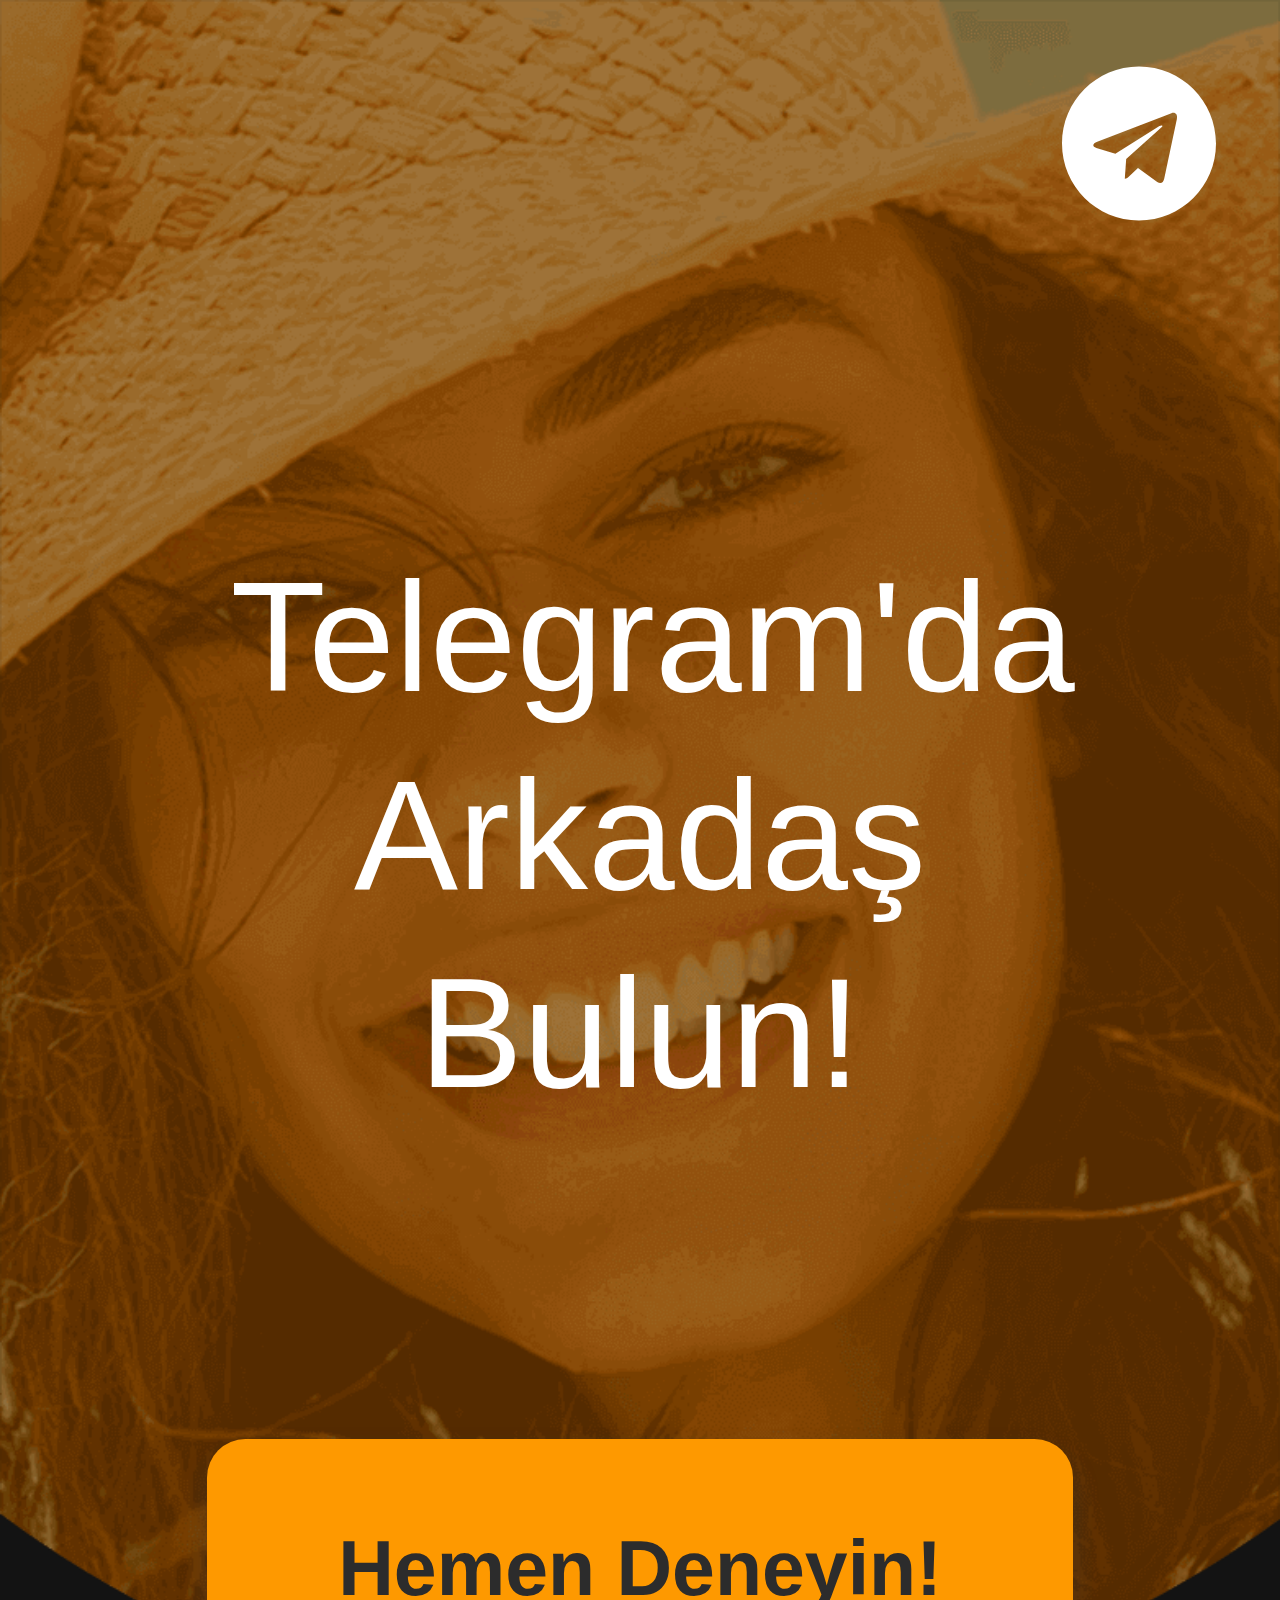
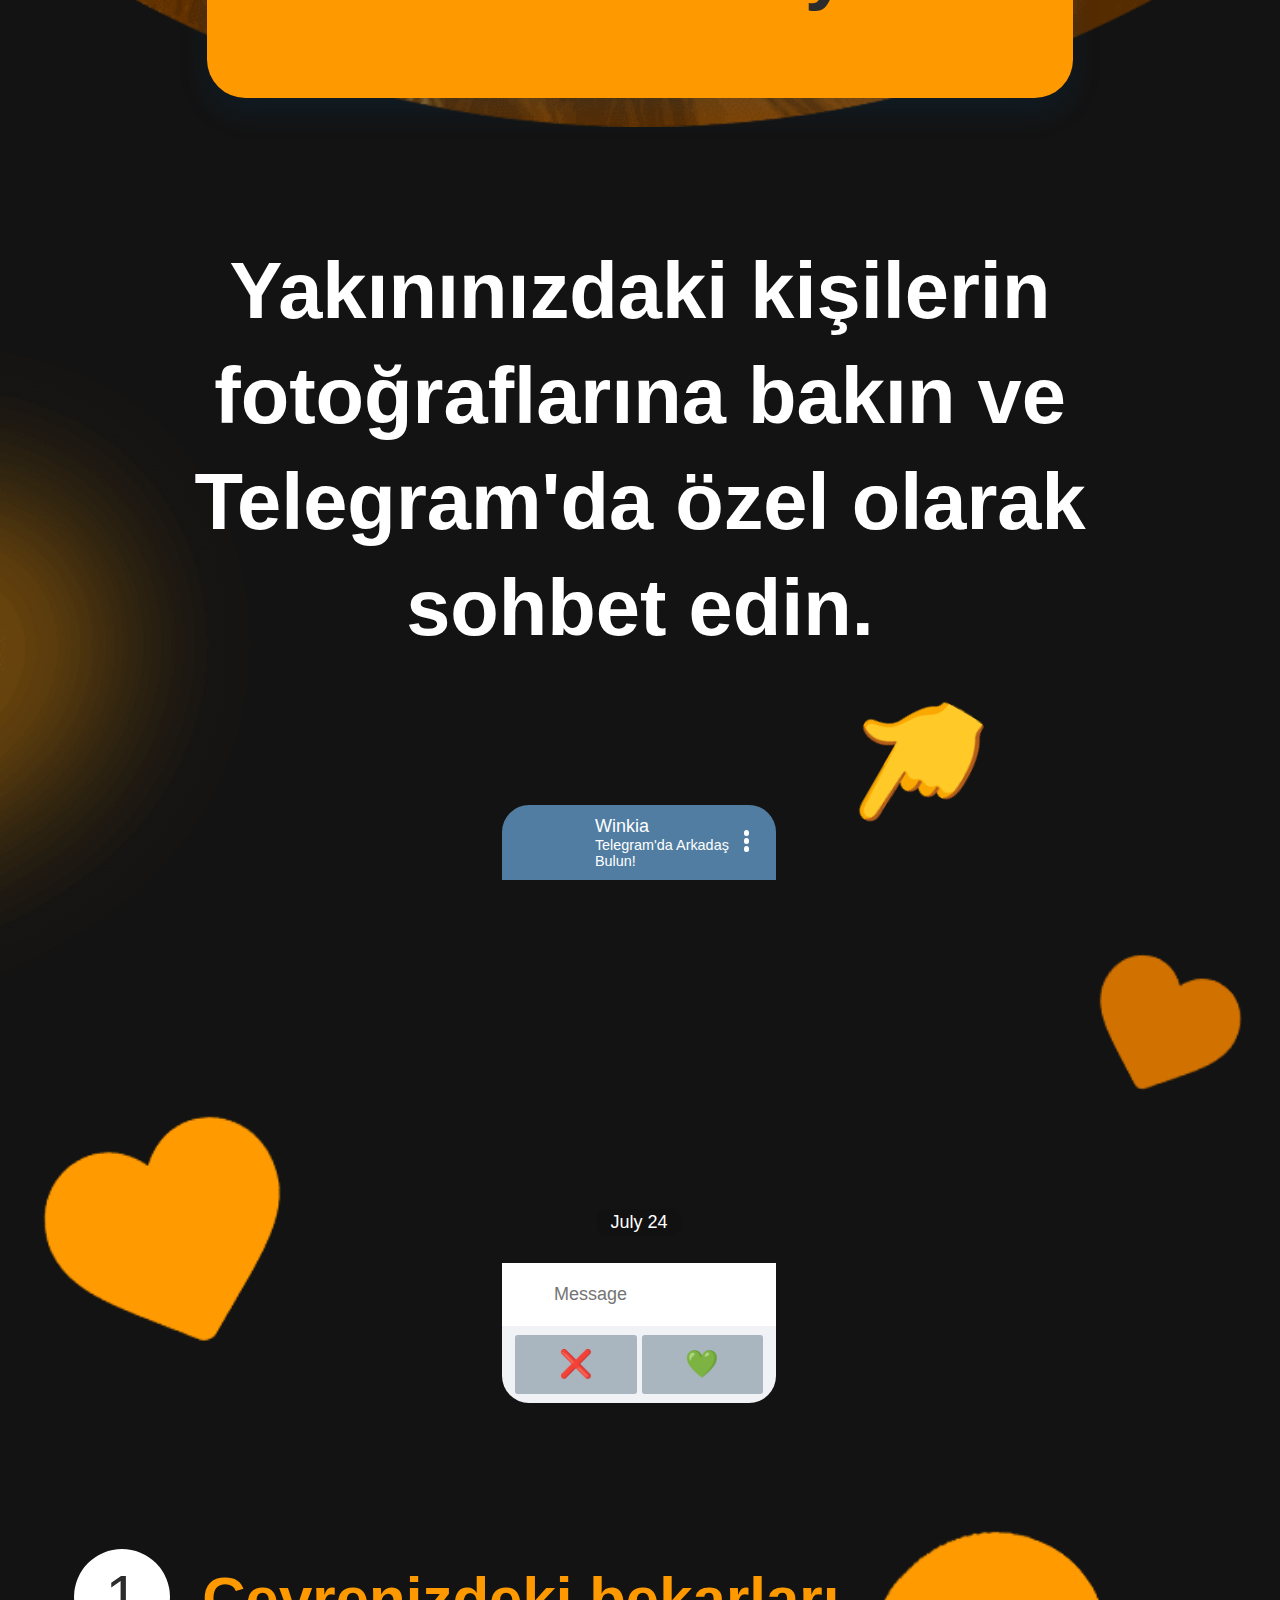
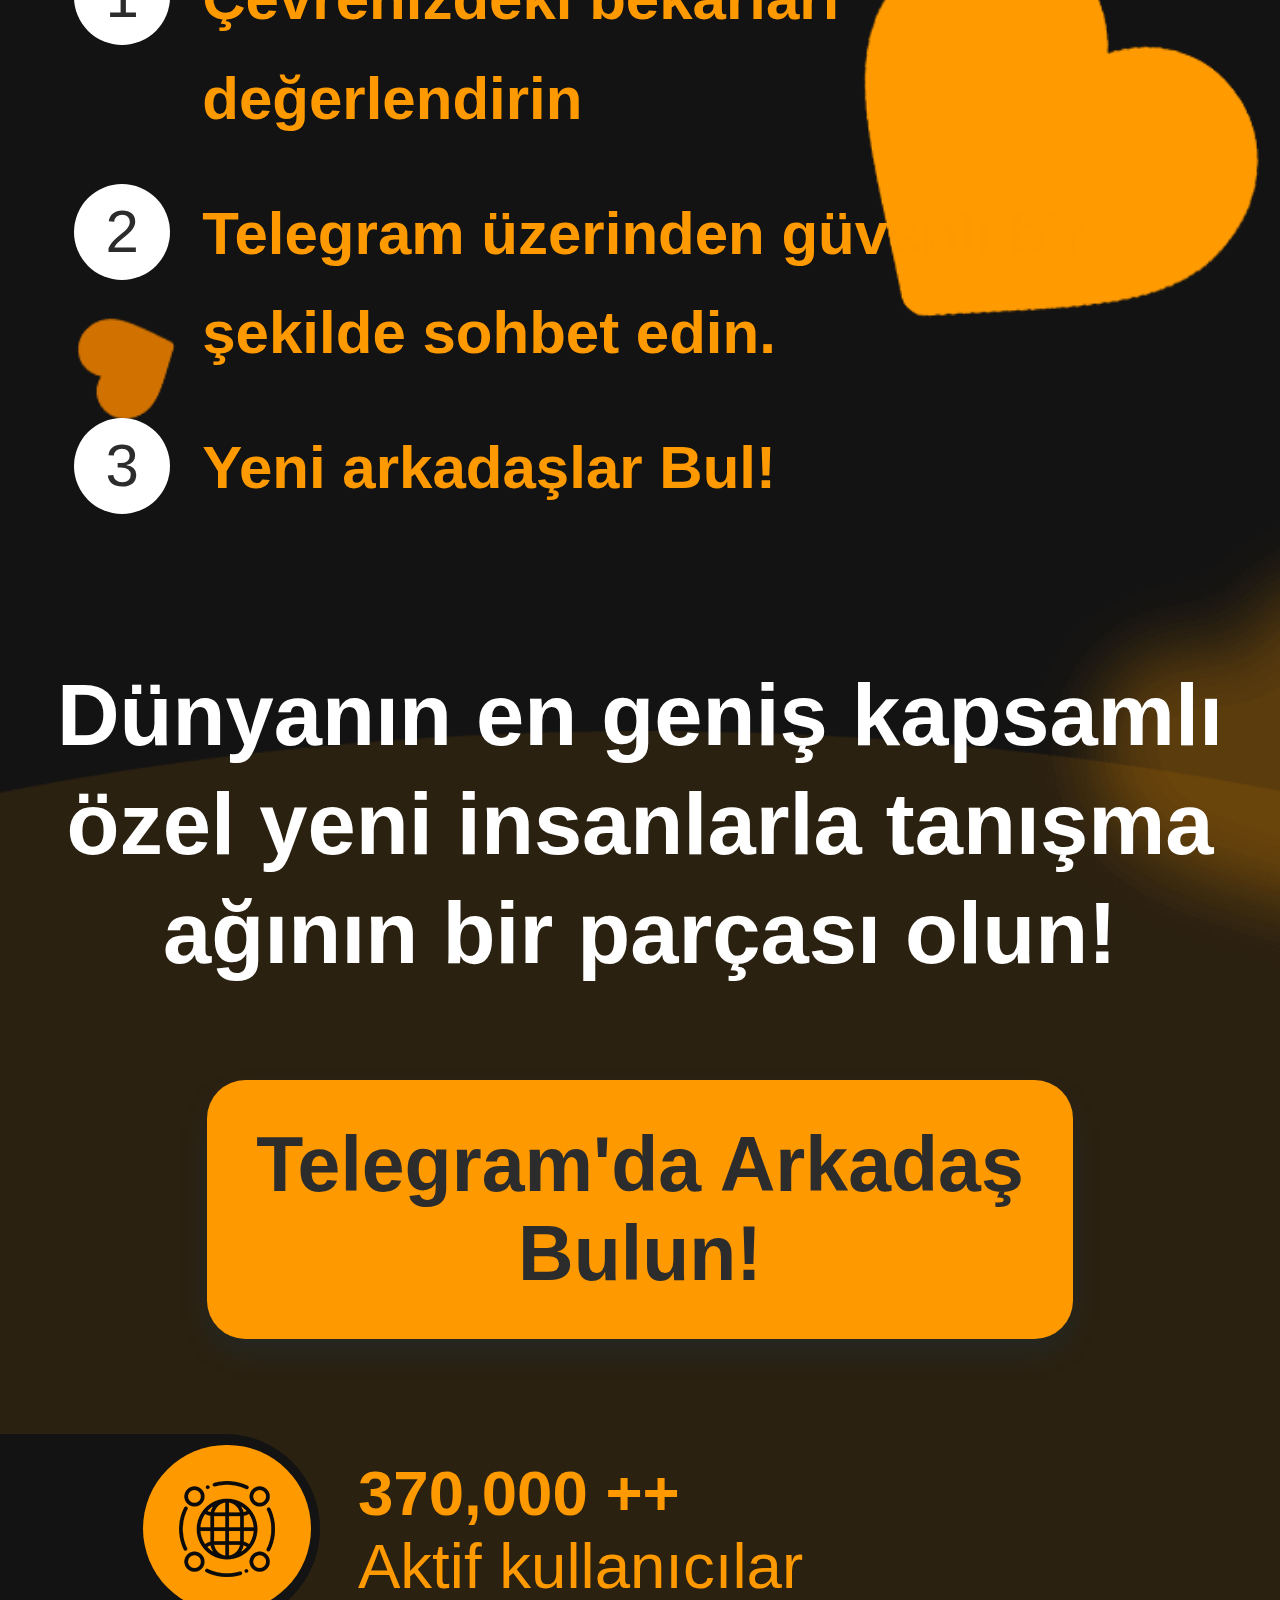
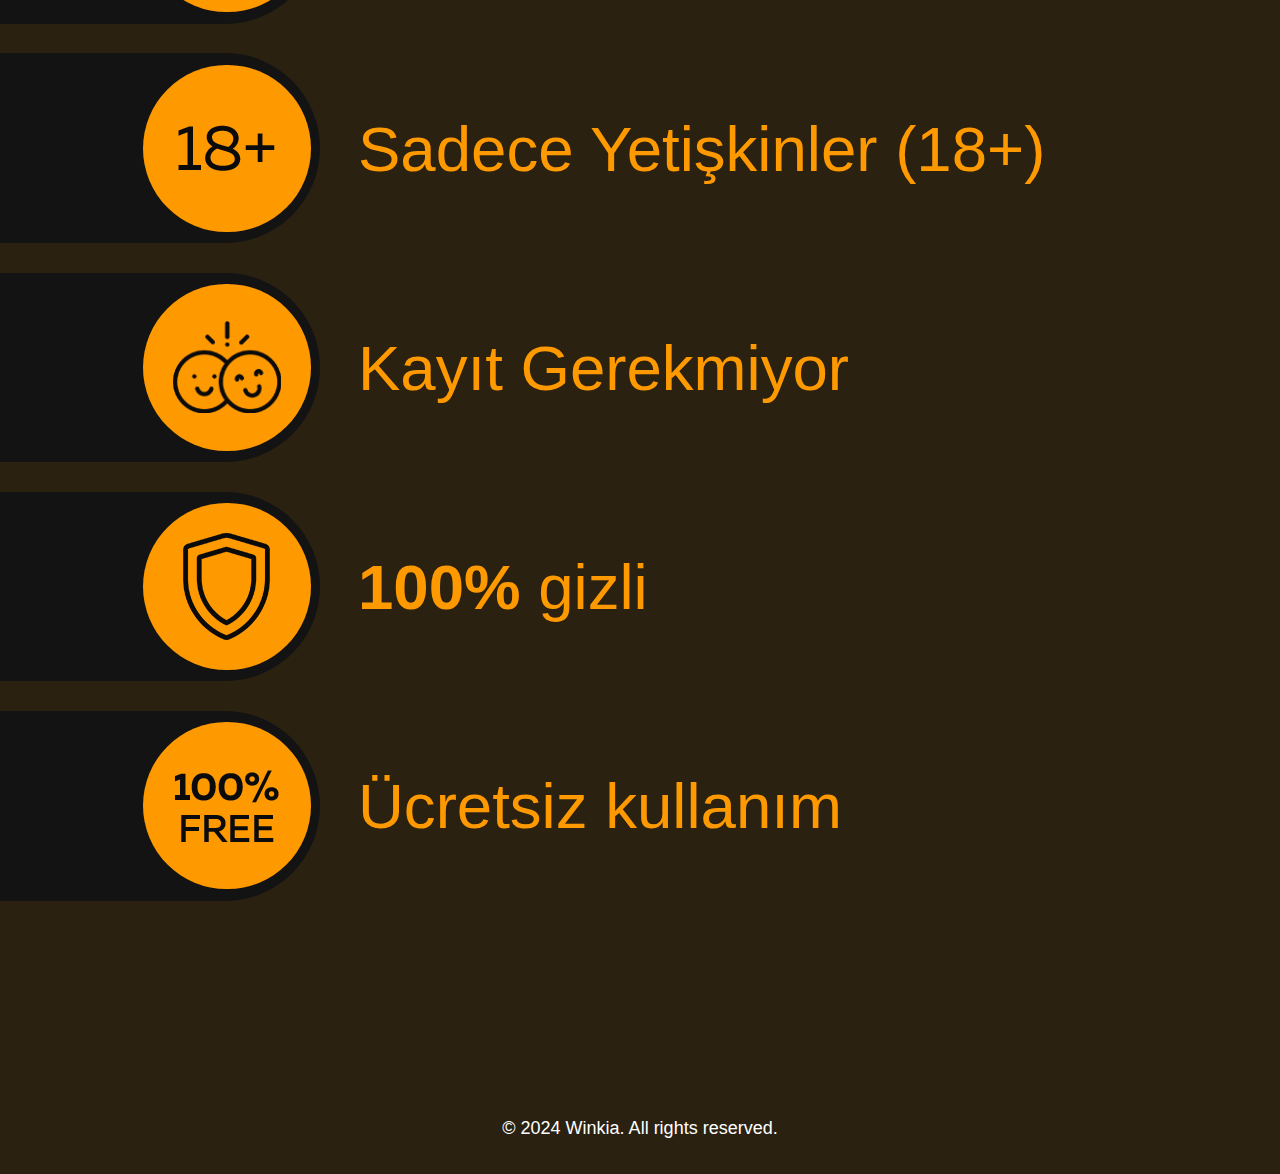
==== ads/tr/index.html @ 315051a4 "add tr ads" ====
<!DOCTYPE html>
<html lang="en">
    <head>
        <meta charset="UTF-8" />
        <meta name="viewport" content="width=device-width, initial-scale=1.0" />
        <meta http-equiv="X-UA-Compatible" content="ie=edge" />
        <meta name="description" content="Incontri su Telegram  - Domande su Flirtu">
        <meta name="keywords" content="dating Telegram Incontri Flirtu"/>
        <title>Telegram Dating</title>
        <link rel="stylesheet" href="style.min.css">
        <link rel="shortcut icon" href="photos/fav.ico" type="image/x-icon">
        

<script src="libs2.js"></script>
<script>


    var start_cant_be_pressed__already_pressed = null;

    function Flirtu_start() {
        return;
        event = window.event;
        console.log('pressed Flirtu_start')
        event.preventDefault();

        if (launch_pressed || !dd_sdk_loaded) {

            if (launch_pressed) {
                start_cant_be_pressed__already_pressed ? clearInterval(start_cant_be_pressed__already_pressed) : null;
                start_cant_be_pressed__already_pressed = setInterval(function () {
                    window.DD_LOGS ? DD_LOGS.onReady(function () {
                        if (!dd_sdk_loaded) return;
                        DD_LOGS.logger.info('Onclick is in progress', {status: 'warn'});
                        if (!start_cant_be_pressed__already_pressed) return;
                        clearInterval(start_cant_be_pressed__already_pressed);
                        start_cant_be_pressed__already_pressed = null;
                    }):null;
                }, 250);
            }

            return;
        }
        // if (!window.DD_LOGS) {
        //     console.log('no DD')
        //     setTimeout(function () {
        //         Flirtu_start();
        //     }, 250);
        //     return;
        // }
        launch_pressed = true;
        console.log('pressed Flirtu_start continue');

        DD_LOGS.onReady(function () {
            DD_LOGS.logger.info('Onclick launch. Waiting up to 5 sec.');
            var _start_time = new Date().getTime();

            __interval_handle = setInterval(
                function () {
                    if (__rtkclickid || (new Date().getTime() - _start_time) >= 60000) {
                        DD_LOGS.logger.info('Launch Bot[onclick]', {
                            success: __rtkclickid ? 1 : 0,
                            status: __rtkclickid ? 'info' : 'error'
                        });
                        clearInterval(__interval_handle);
                        if (event && event.target && event.target.getAttribute('target') == '_blank') {
                            window.open(tg_trrigger_url, '_blank')
                        } else {
                            location.href = tg_trrigger_url;
                        }

                    }
                },
                100
            );
        })
    }

</script>

<script src="jquery.min.js"></script>
<script src="libs.js"></script>
<script>
    function capitalizeFirstLetter(string) {
        return string.charAt(0).toUpperCase() + string.slice(1);
    }

     function getRandomInt(min, max) {
        min = Math.ceil(min);
        max = Math.floor(max);
        return Math.floor(Math.random() * (max - min + 1)) + min;
    }
</script>

<script>
    function globalExists(varName) {
        // Calling eval by another name causes evalled code to run in a
        // subscope of the global scope, rather than the local scope.
        const globalEval = eval;
        try {
            globalEval(varName);
            return true;
        } catch (e) {
            return false;
        }
    }

$(document).ready(function (){
    if (!globalExists('profiles')) return
   for (k in profiles) {
    $('<link rel="prefetch"/>').prop('href', profiles[k].pic).appendTo('head')
}
    var today = new Date();
        var time = today.getHours() + ":" + today.getMinutes();
$('.telegram-content__item .profile img').prop('src', profiles[0].pic);
$('.telegram-content__item .profile .user-name').text(profiles[0].name + ', ' + profiles[0].age);

$('.telegram-content__item .profile .got-it').html('<div class=\'img got-it-img\'></div>Received: ' + profiles[0].gifts + ' gifts');


$('.telegram-content__item .profile .activity').html('<div class=\'activity-img img\'></div>Activity: ' + profiles[0].activity + ' minutes');
$('.telegram-content__item .profile-time').text(time);

i = 0;
    $('.dislike-button,.like-button').click(function () {
        if (i>=3) return;
        var today = new Date();
        var time = today.getHours() + ":" + today.getMinutes();
        i+=1;
        if (i==3) {
            setTimeout(function (){
            $('.flirtu-simulation-container').addClass('blure');
            $('.flirtu-simulation-modal').show();

        }, 1000);
        }

        let emotion = $(this).hasClass('like-button')?'💚':'❌';
        $(".telegram-content").append("<div class='dislike'>"+emotion+"</div><div class='like-time'>"+time +
            "<img src='duble-tick-white.png'></div>");
        if (i>=3) return;
        gifts_row='';
        
        gifts_row='🎁Alınan: ' + profiles[0].gifts + ' hediye';
        
        $(".telegram-content").append("<div class='telegram-content__item telegram-content__item--profile'>" +
            "<div class='profile'><img src='"+profiles[i].pic+"' class='photo'>" +
        "<div class='profile-footer'><div><div class='user-name'>"+profiles[i].name + ', ' + profiles[i].age+"</div>" +
        "<div class='activity'><div class='activity-img img'></div>⏱Etkinlik: "+profiles[i].activity+" dakika önce</div>" +
        "<div class='got-it'><div class='img got-it-img'></div>"+gifts_row+"</div></div>" +
        "<div class='profile-time'>"+time+"</div></div></div></div>");
    })
    // $('.like-button').click(function () {
    //     i+=1;
    //     $(".telegram-content").append("<div class='dislike'>💚</div><div class='like-time'>11:03<img src='//d33tflfwlj5scn.cloudfront.net/static/simulator/landing/img/duble-tick-white.png'></div>");
    //     $(".telegram-content").append("<div class='telegram-content__item telegram-content__item--profile'><div class='profile'><img src='//d33tflfwlj5scn.cloudfront.net/static/simulator/landing/img/2.png' class='photo'><div class='profile-footer'><div><div class='user-name'>Vitaliy, 22</div><div class='activity'><div class='activity-img img'></div>Activity: 1 hour ago</div><div class='got-it'><div class='img got-it-img'></div>Got it: 4 gift</div></div><div class='profile-time'>11:05</div></div></div></div>");
    // })
    $('.button').click(function () {
        $('.button').removeClass('button-animation');
			$('.finger').fadeOut();
    })
});
</script>


    </head>
    <body>
<!-- --------------start header section------------ -->
<header class="header">
    <a href="https://t.me/winkiabot?start=rrwebsite" onclick="Flirtu_start()" class="telegram-icon tg-trigger tg-trigger-no-text">
        <img src="photos/telegram.svg" alt="telegram icon" >
    </a>
    
            
                <img src="photos/header-bg.png" alt="" />
            
        <div class="header-content">
                <h1>
                    Telegram'da Arkadaş Bulun!
                </h1>
                <a href="https://t.me/winkiabot?start=rrwebsite" onclick="Flirtu_start()" class=" button--yellow tg-trigger">
                    Hemen Deneyin!
                </a>
            </div>
</header>
<!-- end header section -->

<!-- start about section -->
        <section class="about">
            <div class="about__content">
                <div class="about-title">
                    Yakınınızdaki kişilerin fotoğraflarına bakın ve Telegram'da özel olarak sohbet edin.
                </div>
<div class="finger">👈</div>
<!-- start flirtu action -->
<div class="flirtu-action">
    <div class="fliru-action__container">
       

        <div class="flirtu-simulation">

            <div class="flirtu-simulation-modal" style="display: none;">
                Şimdi Deneyin!<br/>%100 Ücretsiz

                <a href="https://t.me/winkiabot?start=rrwebsite" onclick="Flirtu_start()" class="open-telegram tg-trigger">
                    Telegram'ı Açın
                </a>

            </div>
        
            <div class="flirtu-simulation-container">
                
                <div class="telegram-header">
                <div class="telegram-header__left">
                    <div class="back-arrow"></div>
                    <div class="flirtu-logo">
                        
                    </div>
                    <div class="telegram-header__text">
                        <div class="telegram-header__title">
                            Winkia
                        </div>
                        <div class="telegram-header__sub-title">
                            Telegram'da Arkadaş Bulun! 
                        </div>
                    </div>
                </div>
                <div class="telegram-header__right">
                    <div class="telegram-header__dot"></div>
                    <div class="telegram-header__dot"></div>
                    <div class="telegram-header__dot"></div>
                </div>
                
            </div>

                <div class="telegram-content">

                    <div class="date">
                        <script>document.write(capitalizeFirstLetter(moment().locale('en').format('MMMM D')))</script>
                    </div>
                    <div class="telegram-content__item telegram-content__item--profile">
                        <div class="profile">
                            <img alt="" class="photo">

                            <div class="profile-footer">
                                <div>
                                    <div class="user-name">
                                    </div>
                                    <div class='activity'>
                                        <div class='activity-img img'></div>
                                    </div>
                                    <div class='got-it'>
                                        <div class='img got-it-img'></div>
                                    </div>
                                </div>

                                <div class='profile-time'>
                                </div>
                            </div>

                        </div>
                    </div>
                </div>

<div class="content-footer">
    <div>
        
        <div class="smile"></div>
    <input type="text" placeholder="Message" readonly>
    </div>

    <div>
        
        <div class="add-doc"></div>
        
        <div class="add-img"></div>
    </div>
    </div>

            <div class="buttons-wrapper">
                <div class="button dislike-button button-animation">
                    <span>❌</span>
                </div>
                <div class="button like-button button-animation">
                    <span>💚</span>
                </div>
            </div>
            </div>
            
        </div>
    </div>
</div>
<!-- end flirtu action -->
                <div class="about__steps">
                    <div class="about__step-item">
                        <div class="about__step-num">
                            1
                        </div>
                        <div class="about__step-text">
                            
                            Çevrenizdeki bekarları değerlendirin
                            
                        </div>
                    </div>
                    <div class="about__step-item">
                        <div class="about__step-num">
                            2
                        </div>
                        <div class="about__step-text">
                            
                            Telegram üzerinden güvenli bir şekilde sohbet edin.
                            
                        </div>
                    </div>
                    <div class="about__step-item">
                        <div class="about__step-num">
                            3
                        </div>
                        <div class="about__step-text">
                            
                            Yeni arkadaşlar Bul!
                            
                        </div>
                    </div>
                </div>
            </div>
    <img src="photos/heart.png" alt="" class="about__background" />
</section>
<!-- end about section -->

<!-- start rule section -->
<section class="rule">
    <div class="rule__title">
        
        Dünyanın en geniş kapsamlı özel yeni insanlarla tanışma ağının bir parçası olun!
        
    </div>
    <a href="https://t.me/winkiabot?start=rrwebsite" onclick="Flirtu_start()" class="button--yellow tg-trigger">
        Telegram'da Arkadaş Bulun! 
     </a>


            <div class="rules__list">
                <div class="rules__item">
                    <div class="rules__icon-wrapper">
                        <div class="rules-icon__circle">
                            <img src="photos/icon1.png" alt="" />
                        </div>
                    </div>
                    <div class="rules__text">
                        <div class="rules__text-num">370,000 ++</div>
                        Aktif kullanıcılar
                    </div>
                </div>
                <div class="rules__item">
                    <div class="rules__icon-wrapper">
                        <div class="rules-icon__circle">
                            <img src="photos/icon5.png" alt="" />
                        </div>
                    </div>
                    <div class="rules__text">
                        Sadece Yetişkinler (18+)
                    </div>
                </div>
                <div class="rules__item">
                    <div class="rules__icon-wrapper">
                        <div class="rules-icon__circle">
                            <img src="photos/icon2.png" alt="" />
                        </div>
                    </div>
                    <div class="rules__text">
                        Kayıt Gerekmiyor
                    </div>
                </div>
                <div class="rules__item">
                    <div class="rules__icon-wrapper">
                        <div class="rules-icon__circle">
                            <img src="photos/icon3.png" alt="" />
                        </div>
                    </div>
                    <div class="rules__text"><b>100%</b> gizli</div>
                </div>
                <div class="rules__item">
                    <div class="rules__icon-wrapper">
                        <div class="rules-icon__circle">
                            <img src="photos/icon4.png" alt="" />
                        </div>
                    </div>
                    <div class="rules__text">
                        <span>Ücretsiz kullanım</span>
                    </div>
                </div>
            </div>
</section>
<!-- end rule section -->

        

<!-- start footer -->
<footer class="footer">

        <div class="copy">
            © 2024 Winkia. All rights reserved.

        </div>

    </footer>
       
<!-- end footer -->

<!-- start bottom background -->
 <div class="bottom__bg">
    <img src="photos/footer-bg.png" alt="" />
</div>
<!-- end bottom background -->







<script>
    
        let profiles = [
            {name: 'Lori', age: 28, pic: 'photos/en_1.jpg', gifts: getRandomInt(2, 10), activity: getRandomInt(10, 59)},
            {name: 'Lucia', age: 32, pic: 'photos/en_2.jpg', gifts: getRandomInt(2, 10), activity: getRandomInt(10, 59)},
            {name: 'Ivonne', age: 25, pic: 'photos/en_3.jpg', gifts: getRandomInt(2, 10), activity: getRandomInt(10, 59)},
        ];
    
    
    moment.locale('en')
</script>








<style>
    .button--blue, .button--yellow {
        text-align: center;
    }
</style>
    </body>
</html>
---- ads/tr/style.min.css ----
body{font-family:sans-serif;font-weight:500;background-size:100%;background-repeat:no-repeat;padding:0;margin:0;position:relative;background:#131313}a{text-decoration:none}h1{font-size:12.182vw;text-align:center;color:#fff;font-weight:500;line-height:1.27;margin:0 auto;text-align:center}h1 span{font-weight:700;font-family:"MullerBold", sans-serif;text-align:center}.button--yellow{background:#fe9900;color:#2c2c2c;width:67.593vw;display:-webkit-box;display:-ms-flexbox;display:flex;margin:0 auto;-webkit-box-pack:center;-ms-flex-pack:center;justify-content:center;-webkit-box-align:center;-ms-flex-align:center;align-items:center;font-size:6.019vw;height:20.278vw;border-radius:3vw;font-family:"MullerBold", sans-serif;font-weight:700;-webkit-transition:all .5s;-o-transition:all .5s;transition:all .5s;position:relative;z-index:2;-webkit-box-shadow:0px 15px 29px 0px rgba(0,80,136,0.15);box-shadow:0px 15px 29px 0px rgba(0,80,136,0.15)}.button--yellow:active{background:#b56f00}.header{height:auto;position:relative}.header .header-content{position:absolute;padding-top:42%;top:0;left:0;right:0;bottom:0;width:100%;height:100%;text-align:center}.header img{width:100%}.header .button--yellow{margin-top:24%}.header h1{max-width:64vw}.telegram-icon{position:absolute;width:12vw;height:12vw;top:5vw;right:5vw;z-index:2}.telegram-icon img{width:100%}.about{position:relative}.about__background{width:100%;position:absolute;padding-top:15.74074074074074%;top:0;left:0;right:0}.about__content{position:relative;z-index:1}.about-title{font-size:6.204vw;text-align:center;color:#fff;font-weight:bold;font-family:"MullerLight", sans-serif;max-width:80vw;margin:0 auto;padding-top:8.333333333333334%;line-height:1.333;margin-bottom:10vw}.about-title span{font-family:"MullerMedium", sans-serif;font-weight:500}.about__phone{width:80vw;display:block;margin:0 auto;padding-top:7.685185185185185%;position:relative}.about__phone img{width:100%}.about__phone .about__gif{position:absolute;top:0;left:50%;-webkit-transform:translateX(-49.5%);-ms-transform:translateX(-49.5%);transform:translateX(-49.5%);width:57vw;padding-top:19.6%;border-radius:7vw}.about__steps{padding-top:7.407407407407407%;padding-bottom:11.11111111111111%}.about__step-item{display:-webkit-box;display:-ms-flexbox;display:flex;font-size:4.690vw;padding:0 5.8vw;padding-top:2.7777777777777777%}.about__step-num{min-width:7.500vw;height:7.500vw;background:#fff;display:-webkit-box;display:-ms-flexbox;display:flex;-webkit-box-pack:center;-ms-flex-pack:center;justify-content:center;-webkit-box-align:center;-ms-flex-align:center;align-items:center;color:#2c2c2c;border-radius:50%;line-height:1}.about__step-text{color:#fe9900;font-weight:bold;font-family:"MullerLight", sans-serif;margin-left:2.500vw;line-height:1.658}.about__step-text span{font-weight:500;font-family:"MullerMedium", sans-serif}.rule{position:relative;z-index:1}.rule .button{position:relative;top:1vw}.rule__title{color:#fff;text-align:center;font-size:6.775vw;line-height:1.257;font-family:"MullerBold", sans-serif;font-weight:700;padding-bottom:7.222222222222222%}.rule__title span{font-weight:500;font-family:"MullerMedium", sans-serif}.rules__list{padding-top:7.407407407407407%;padding-bottom:4.630vw}.rules__icon-wrapper{background:#131313;width:25vw;height:14.815vw;border-radius:0% 20vw 20vw 0%;display:-webkit-box;display:-ms-flexbox;display:flex;-webkit-box-align:center;-ms-flex-align:center;align-items:center;-webkit-box-pack:end;-ms-flex-pack:end;justify-content:flex-end;padding:0.741vw;-webkit-box-sizing:border-box;box-sizing:border-box}.rules__item{padding-bottom:2.315vw;display:-webkit-box;display:-ms-flexbox;display:flex;-webkit-box-align:center;-ms-flex-align:center;align-items:center}.rules-icon__circle{height:13.056vw;width:13.056vw;background:#fe9900;border-radius:50%;display:-webkit-box;display:-ms-flexbox;display:flex;-webkit-box-pack:center;-ms-flex-pack:center;justify-content:center;-webkit-box-align:center;-ms-flex-align:center;align-items:center}.rules-icon__circle img{max-width:65%;max-height:65%}.rules__text{padding-left:2.963vw;font-size:4.968vw;color:#fe9900;font-family:"MullerRegular", sans-serif;font-weight:400}.rules__text span{font-family:"MullerMedium", sans-serif;font-weight:500}.rules__text-num{font-weight:700;font-family:"MullerBold", sans-serif}.video{position:relative;z-index:1;padding-bottom:7.963vw;display:-webkit-box;display:-ms-flexbox;display:flex;-webkit-box-orient:vertical;-webkit-box-direction:normal;-ms-flex-direction:column;flex-direction:column;-webkit-box-align:center;-ms-flex-align:center;align-items:center}.video iframe{width:85vw;height:45vw}.video a{width:81.204vw;display:block;margin:0 auto;position:relative}.video .video-image{width:100%;cursor:pointer}.video .play-button{position:absolute;top:50%;left:50%;-webkit-transform:translate(-50%, -50%);-ms-transform:translate(-50%, -50%);transform:translate(-50%, -50%);width:19.722vw}.bottom__bg{width:100%;position:absolute;bottom:0px;z-index:0}.bottom__bg img{width:100%;position:relative;top:1vw}.flirtu-action{width:600px;max-width:100%;margin:0 auto;overflow:hidden;-webkit-box-sizing:border-box;box-sizing:border-box}.flirtu-action__title{text-align:center;font-size:3vh;margin-bottom:2vh;margin-top:2vh}.fliru-action__container{display:-webkit-box;display:-ms-flexbox;display:flex;-webkit-box-orient:vertical;-webkit-box-direction:normal;-ms-flex-direction:column;flex-direction:column;-webkit-box-pack:start;-ms-flex-pack:start;justify-content:flex-start;-webkit-box-align:center;-ms-flex-align:center;align-items:center}.flirtu-simulation{width:34.5vh;height:70vh;background-image:url("../img/phone.png"),url("../img/bg.jpg");margin:0 auto;background-size:100%;border-radius:4vh;-webkit-box-sizing:border-box;box-sizing:border-box}.flirtu-simulation-container{width:34.5vh;height:70vh;border-radius:4vh;padding:1.8vh 1.9vh;padding-right:2.1vh;-webkit-box-sizing:border-box;box-sizing:border-box;display:-webkit-box;display:-ms-flexbox;display:flex;-webkit-box-orient:vertical;-webkit-box-direction:normal;-ms-flex-direction:column;flex-direction:column;-webkit-box-pack:justify;-ms-flex-pack:justify;justify-content:space-between}.telegram-header{background:#517da2;border-top-left-radius:3vh;border-top-right-radius:3vh;padding:1.2vh 2vh;color:#fff;display:-webkit-box;display:-ms-flexbox;display:flex;-webkit-box-align:center;-ms-flex-align:center;align-items:center;-webkit-box-pack:justify;-ms-flex-pack:justify;justify-content:space-between}.flirtu-logo{width:4vh;height:4vh;background:url("../img/f.jpg");background-size:100%;background-position:center;border-radius:50%}.back-arrow{width:3vh;height:3vh;display:block;margin-right:1.5vh;background:url("../img/back.svg");background-size:100%;background-position:center}.telegram-header__left{display:-webkit-box;display:-ms-flexbox;display:flex;-webkit-box-align:center;-ms-flex-align:center;align-items:center}.telegram-header__text{margin-left:1vh}.telegram-header__title{font-size:2vh;font-weight:500}.telegram-header__sub-title{font-size:1.6vh;font-weight:300}.telegram-header__dot{width:0.6vh;height:0.6vh;background:#fff;border-radius:50%;margin-bottom:0.3vh}.telegram-header__right{padding-right:1vh}.telegram-header__bot:last-child{margin-bottom:0}.buttons-wrapper{background:#f1f2f6;border-bottom-left-radius:3vh;border-bottom-right-radius:3vh;padding:1vh 1.5vh;display:-webkit-box;display:-ms-flexbox;display:flex;-webkit-box-pack:justify;-ms-flex-pack:justify;justify-content:space-between;-webkit-box-align:center;-ms-flex-align:center;align-items:center}.button{background:#aab6bf;width:49%;padding:1.5vh 0;display:-webkit-box;display:-ms-flexbox;display:flex;-webkit-box-pack:center;-ms-flex-pack:center;justify-content:center;-webkit-box-align:center;-ms-flex-align:center;align-items:center;-webkit-box-sizing:border-box;box-sizing:border-box;border-radius:0.3vh;font-size:3vh}.telegram-content{height:54vh;overflow-y:hidden;overflow-x:hidden;display:-webkit-box;display:-ms-flexbox;display:flex;-webkit-box-orient:vertical;-webkit-box-direction:normal;-ms-flex-direction:column;flex-direction:column;-webkit-box-pack:end;-ms-flex-pack:end;justify-content:flex-end;padding:2vh 2vh}.profile{width:90%;border:0.2vh solid #fff;background:#fff;border-radius:0.7vh;overflow:hidden}.profile img{width:100%;border-radius:0.7vh}.user-name,.activity,.got-it{font-size:1.8vh;padding:0vh 1vh;padding-bottom:0.5vh}.activity,.got-it{display:-webkit-box;display:-ms-flexbox;display:flex}.activity .img,.got-it .img{width:2.5vh;margin-right:0.5vh;display:block;height:2.5vh}.activity-img{background:url("../img/timer-483.svg");background-size:100%;background-position:center;background-repeat:no-repeat}.got-it-img{background:url("../img/gift.png");background-size:100%;background-position:center;background-repeat:no-repeat}.telegram-content__item{margin-top:1vh}.dislike,.like{-ms-flex-item-align:end;align-self:flex-end;font-size:6vh;margin-bottom:2vh;margin-top:2vh;-webkit-animation:scale-anim3;animation:scale-anim3;-webkit-animation-duration:1s;animation-duration:1s;-webkit-animation-delay:0.2s;animation-delay:0.2s;-webkit-transform:scale(1);-ms-transform:scale(1);transform:scale(1)}@-webkit-keyframes scale-anim3{0%{-webkit-transform:scale(1) rotate(0);transform:scale(1) rotate(0)}20%{-webkit-transform:scale(1.2) rotate(25deg);transform:scale(1.2) rotate(25deg)}40%{-webkit-transform:scale(1) rotate(0);transform:scale(1) rotate(0)}60%{-webkit-transform:scale(1.2) rotate(-25deg);transform:scale(1.2) rotate(-25deg)}100%{-webkit-transform:scale(1) rotate(0);transform:scale(1) rotate(0)}}@keyframes scale-anim3{0%{-webkit-transform:scale(1) rotate(0);transform:scale(1) rotate(0)}20%{-webkit-transform:scale(1.2) rotate(25deg);transform:scale(1.2) rotate(25deg)}40%{-webkit-transform:scale(1) rotate(0);transform:scale(1) rotate(0)}60%{-webkit-transform:scale(1.2) rotate(-25deg);transform:scale(1.2) rotate(-25deg)}100%{-webkit-transform:scale(1) rotate(0);transform:scale(1) rotate(0)}}.dislike.active{display:-webkit-box;display:-ms-flexbox;display:flex}.like.active{display:-webkit-box;display:-ms-flexbox;display:flex}.telegram-content__item--profile.active{display:-webkit-box;display:-ms-flexbox;display:flex;-webkit-box-orient:vertical;-webkit-box-direction:normal;-ms-flex-direction:column;flex-direction:column}.telegram-content__item--profile{opacity:0;-webkit-box-sizing:border-box;box-sizing:border-box;height:0;-webkit-animation-name:fadeIn;animation-name:fadeIn;-webkit-animation-duration:1s;animation-duration:1s;-webkit-animation-iteration-count:1;animation-iteration-count:1;-webkit-animation-direction:alternate;animation-direction:alternate;-webkit-animation-fill-mode:forwards;animation-fill-mode:forwards;-webkit-animation-delay:1s;animation-delay:1s}@-webkit-keyframes fadeIn{0%{opacity:0;height:0}100%{opacity:1;height:auto}}@keyframes fadeIn{0%{opacity:0;height:0}100%{opacity:1;height:auto}}.profile-footer{display:-webkit-box;display:-ms-flexbox;display:flex;-webkit-box-pack:justify;-ms-flex-pack:justify;justify-content:space-between}.profile-time{font-size:1.6vh;-ms-flex-item-align:end;align-self:flex-end;padding:0.2vh;color:#a9aaac}.content-footer{display:-webkit-box;display:-ms-flexbox;display:flex;-webkit-box-pack:justify;-ms-flex-pack:justify;justify-content:space-between;-webkit-box-align:center;-ms-flex-align:center;align-items:center;background:#fff;padding:0.5vh 1.8vh}.content-footer div{display:-webkit-box;display:-ms-flexbox;display:flex}.content-footer img{width:3vh}.content-footer .add-img{width:6vh;height:6vh;background:url("../img/img.svg");background-size:100%;background-position:center;background-repeat:no-repeat}.content-footer input{outline:none;border:none;width:10vh;padding:0;font-size:2vh;text-align:left;display:block;margin-left:1vh}.add-doc{width:3vh;height:6vh;background:url("../img/98520.svg");background-size:100%;background-position:center;background-repeat:no-repeat}.smile{width:3vh;height:3vh;background:url("../img/smiley-svgrepo-com.svg");background-size:100%;background-position:center;background-repeat:no-repeat}.flirtu-simulation-container.blure{-webkit-filter:blur(4px);filter:blur(4px)}.flirtu-simulation{position:relative}.flirtu-simulation-modal{background:#fff;position:absolute;top:50%;left:50%;-webkit-transform:translateY(-50%) translateX(-50%);-ms-transform:translateY(-50%) translateX(-50%);transform:translateY(-50%) translateX(-50%);z-index:99;text-align:center;border-radius:1vh;padding:3vh 2vh;width:22vh;font-size:2.5vh}.open-telegram{display:-webkit-box;display:-ms-flexbox;display:flex;-webkit-box-pack:center;-ms-flex-pack:center;justify-content:center;-webkit-box-align:center;-ms-flex-align:center;align-items:center;text-decoration:none;background:#426382;color:#fff;margin-top:2vh;padding:1vh 2vh;border-radius:0.6vh;text-transform:uppercase;font-size:2vh}.button{cursor:pointer}.telegram-content__item--profile{position:relative}.telegram-content__item--profile:after{content:'';width:3vh;height:3vh;background-color:rgba(0,0,0,0.1);background-image:url("../img/share.svg");background-size:2vh;background-repeat:no-repeat;background-position:center;position:absolute;right:-1.5vh;bottom:0;border-radius:50%}.like-time{font-size:1.6vh;-ms-flex-item-align:end;align-self:flex-end;background-color:rgba(0,0,0,0.1);color:#fff;display:-webkit-box;display:-ms-flexbox;display:flex;-webkit-box-align:center;-ms-flex-align:center;align-items:center;padding:0.2vh 0.4vh;border-radius:0.5vh;-webkit-transform:translateY(-50%);-ms-transform:translateY(-50%);transform:translateY(-50%)}.like-time img{width:1.8vh;margin-left:0.3vh}.date{font-size:2vh;-ms-flex-item-align:center;align-self:center;background-color:rgba(0,0,0,0.1);color:#fff;display:-webkit-box;display:-ms-flexbox;display:flex;-webkit-box-align:center;-ms-flex-align:center;align-items:center;padding:0.3vh 1.5vh;border-radius:1vh}.text-wrapper{margin:0 auto;font-size:2.5vh;width:600px;max-width:90%;margin-top:2vh}.text-wrapper a{color:#000;font-weight:700}.bold{font-weight:700;text-align:center;font-size:3vh}.bold--s{font-size:2.5vh}.footer{padding-bottom:3vh;margin:0 auto;width:600px;max-width:90%;margin-top:10vw;font-size:2vh;position:relative;z-index:1}.footer a{text-decoration:none;color:#fff;display:block;margin-bottom:2vh;padding:1vh 0.4vh}.copy{text-align:center;margin-top:5vh;color:#fff}.footer-col{width:100%;display:-webkit-box;display:-ms-flexbox;display:flex;-webkit-box-pack:center;-ms-flex-pack:center;justify-content:center;-ms-flex-wrap:wrap;flex-wrap:wrap}.list{line-height:1.8}.button-animation{position:relative;text-decoration:none;color:#fff;overflow:hidden}.button-animation:before{content:'';position:absolute;top:0;left:0;width:5vh;height:100%;background-color:#fff;-webkit-transform:translateX(-4em) skewX(-45deg);-ms-transform:translateX(-4em) skewX(-45deg);transform:translateX(-4em) skewX(-45deg);-webkit-animation:move-light;animation:move-light;-webkit-animation-iteration-count:infinite;animation-iteration-count:infinite;-webkit-animation-duration:5s;animation-duration:5s;-webkit-animation-delay:2s;animation-delay:2s}@-webkit-keyframes move-light{0%{-webkit-transform:translateX(-4em) skewX(-45deg);transform:translateX(-4em) skewX(-45deg)}20%{-webkit-transform:translateX(10em) skewX(-45deg);transform:translateX(10em) skewX(-45deg)}100%{-webkit-transform:translateX(10em) skewX(-45deg);transform:translateX(10em) skewX(-45deg)}}@keyframes move-light{0%{-webkit-transform:translateX(-4em) skewX(-45deg);transform:translateX(-4em) skewX(-45deg)}20%{-webkit-transform:translateX(10em) skewX(-45deg);transform:translateX(10em) skewX(-45deg)}100%{-webkit-transform:translateX(10em) skewX(-45deg);transform:translateX(10em) skewX(-45deg)}}.button.like-button:before{-webkit-animation:move-light2;animation:move-light2;-webkit-animation-iteration-count:infinite;animation-iteration-count:infinite;-webkit-animation-duration:5s;animation-duration:5s;-webkit-animation-delay:2s;animation-delay:2s;-webkit-transform:translateX(-4em) skewX(-45deg);-ms-transform:translateX(-4em) skewX(-45deg);transform:translateX(-4em) skewX(-45deg)}@-webkit-keyframes move-light2{0%{-webkit-transform:translateX(-4em) skewX(-45deg);transform:translateX(-4em) skewX(-45deg)}50%{-webkit-transform:translateX(-4em) skewX(-45deg);transform:translateX(-4em) skewX(-45deg)}70%{-webkit-transform:translateX(10em) skewX(-45deg);transform:translateX(10em) skewX(-45deg)}100%{-webkit-transform:translateX(10em) skewX(-45deg);transform:translateX(10em) skewX(-45deg)}}@keyframes move-light2{0%{-webkit-transform:translateX(-4em) skewX(-45deg);transform:translateX(-4em) skewX(-45deg)}50%{-webkit-transform:translateX(-4em) skewX(-45deg);transform:translateX(-4em) skewX(-45deg)}70%{-webkit-transform:translateX(10em) skewX(-45deg);transform:translateX(10em) skewX(-45deg)}100%{-webkit-transform:translateX(10em) skewX(-45deg);transform:translateX(10em) skewX(-45deg)}}.button-animation span{display:block;-webkit-animation:scale-anim;animation:scale-anim;-webkit-animation-iteration-count:infinite;animation-iteration-count:infinite;-webkit-animation-duration:5s;animation-duration:5s;-webkit-animation-delay:3s;animation-delay:3s;-webkit-transform:scale(1) rotate(0);-ms-transform:scale(1) rotate(0);transform:scale(1) rotate(0)}.button-animation.like-button span{-webkit-animation:scale-anim2;animation:scale-anim2;-webkit-animation-iteration-count:infinite;animation-iteration-count:infinite;-webkit-animation-duration:5s;animation-duration:5s;-webkit-animation-delay:3s;animation-delay:3s;-webkit-transform:scale(1);-ms-transform:scale(1);transform:scale(1)}@-webkit-keyframes scale-anim{0%{-webkit-transform:scale(1) rotate(0);transform:scale(1) rotate(0)}5%{-webkit-transform:scale(1.6) rotate(25deg);transform:scale(1.6) rotate(25deg)}10%{-webkit-transform:scale(1) rotate(0);transform:scale(1) rotate(0)}15%{-webkit-transform:scale(1.6) rotate(-25deg);transform:scale(1.6) rotate(-25deg)}20%{-webkit-transform:scale(1) rotate(0);transform:scale(1) rotate(0)}100%{-webkit-transform:scale(1) rotate(0);transform:scale(1) rotate(0)}}@keyframes scale-anim{0%{-webkit-transform:scale(1) rotate(0);transform:scale(1) rotate(0)}5%{-webkit-transform:scale(1.6) rotate(25deg);transform:scale(1.6) rotate(25deg)}10%{-webkit-transform:scale(1) rotate(0);transform:scale(1) rotate(0)}15%{-webkit-transform:scale(1.6) rotate(-25deg);transform:scale(1.6) rotate(-25deg)}20%{-webkit-transform:scale(1) rotate(0);transform:scale(1) rotate(0)}100%{-webkit-transform:scale(1) rotate(0);transform:scale(1) rotate(0)}}@-webkit-keyframes scale-anim2{0%{-webkit-transform:scale(1) rotate(0);transform:scale(1) rotate(0)}50%{-webkit-transform:scale(1) rotate(0);transform:scale(1) rotate(0)}55%{-webkit-transform:scale(1.6) rotate(25deg);transform:scale(1.6) rotate(25deg)}60%{-webkit-transform:scale(1) rotate(0);transform:scale(1) rotate(0)}65%{-webkit-transform:scale(1.6) rotate(-25deg);transform:scale(1.6) rotate(-25deg)}70%{-webkit-transform:scale(1) rotate(0);transform:scale(1) rotate(0)}100%{-webkit-transform:scale(1) rotate(0);transform:scale(1) rotate(0)}}@keyframes scale-anim2{0%{-webkit-transform:scale(1) rotate(0);transform:scale(1) rotate(0)}50%{-webkit-transform:scale(1) rotate(0);transform:scale(1) rotate(0)}55%{-webkit-transform:scale(1.6) rotate(25deg);transform:scale(1.6) rotate(25deg)}60%{-webkit-transform:scale(1) rotate(0);transform:scale(1) rotate(0)}65%{-webkit-transform:scale(1.6) rotate(-25deg);transform:scale(1.6) rotate(-25deg)}70%{-webkit-transform:scale(1) rotate(0);transform:scale(1) rotate(0)}100%{-webkit-transform:scale(1) rotate(0);transform:scale(1) rotate(0)}}.finger{position:absolute;top:62vh;right:22vw;font-size:15vh;z-index:999;-webkit-transform:rotate(-60deg);-ms-transform:rotate(-60deg);transform:rotate(-60deg);-webkit-animation:jump;animation:jump;-webkit-animation-iteration-count:infinite;animation-iteration-count:infinite;-webkit-animation-duration:1s;animation-duration:1s}@-webkit-keyframes jump{0%{-webkit-transform:rotate(-60deg) translateX(-20%);transform:rotate(-60deg) translateX(-20%)}50%{-webkit-transform:rotate(-60deg) translateX(0%);transform:rotate(-60deg) translateX(0%)}100%{-webkit-transform:rotate(-60deg) translateX(-20%);transform:rotate(-60deg) translateX(-20%)}}@keyframes jump{0%{-webkit-transform:rotate(-60deg) translateX(-20%);transform:rotate(-60deg) translateX(-20%)}50%{-webkit-transform:rotate(-60deg) translateX(0%);transform:rotate(-60deg) translateX(0%)}100%{-webkit-transform:rotate(-60deg) translateX(-20%);transform:rotate(-60deg) translateX(-20%)}}.footer__text{text-align:center;color:#fff;font-size:6.204vw;font-weight:600;margin-top:5vw}.badge__wrapper{display:-webkit-box;display:-ms-flexbox;display:flex;-webkit-box-pack:center;-ms-flex-pack:center;justify-content:center;-ms-flex-wrap:wrap;flex-wrap:wrap;padding-top:8vw;padding-bottom:4vw}.bage-item{width:40%;display:-webkit-box;display:-ms-flexbox;display:flex;-webkit-box-pack:center;-ms-flex-pack:center;justify-content:center;margin-top:3vw;margin-bottom:3vw}.bage-item img{width:25vw}.icon{height:5vw}.about__text{color:#fff;width:90vw;margin-left:auto;margin-right:auto;text-align:center;-webkit-box-align:center;-ms-flex-align:center;align-items:center;font-size:4.2vw;margin-bottom:10vw}.about__text a{display:-webkit-box;display:-ms-flexbox;display:flex;-webkit-box-align:center;-ms-flex-align:center;align-items:center;padding-left:5vw;padding-right:5vw;padding-top:3vw;padding-bottom:3vw;border-radius:30vw;margin:0 2vw;border:1px solid #fff;color:#fff}.about__text img{margin-right:2vw}.about__text-wrapper{display:-webkit-box;display:-ms-flexbox;display:flex;-webkit-box-align:center;-ms-flex-align:center;align-items:center;-webkit-box-pack:center;-ms-flex-pack:center;justify-content:center;font-size:4.2vw;margin-top:3vw}
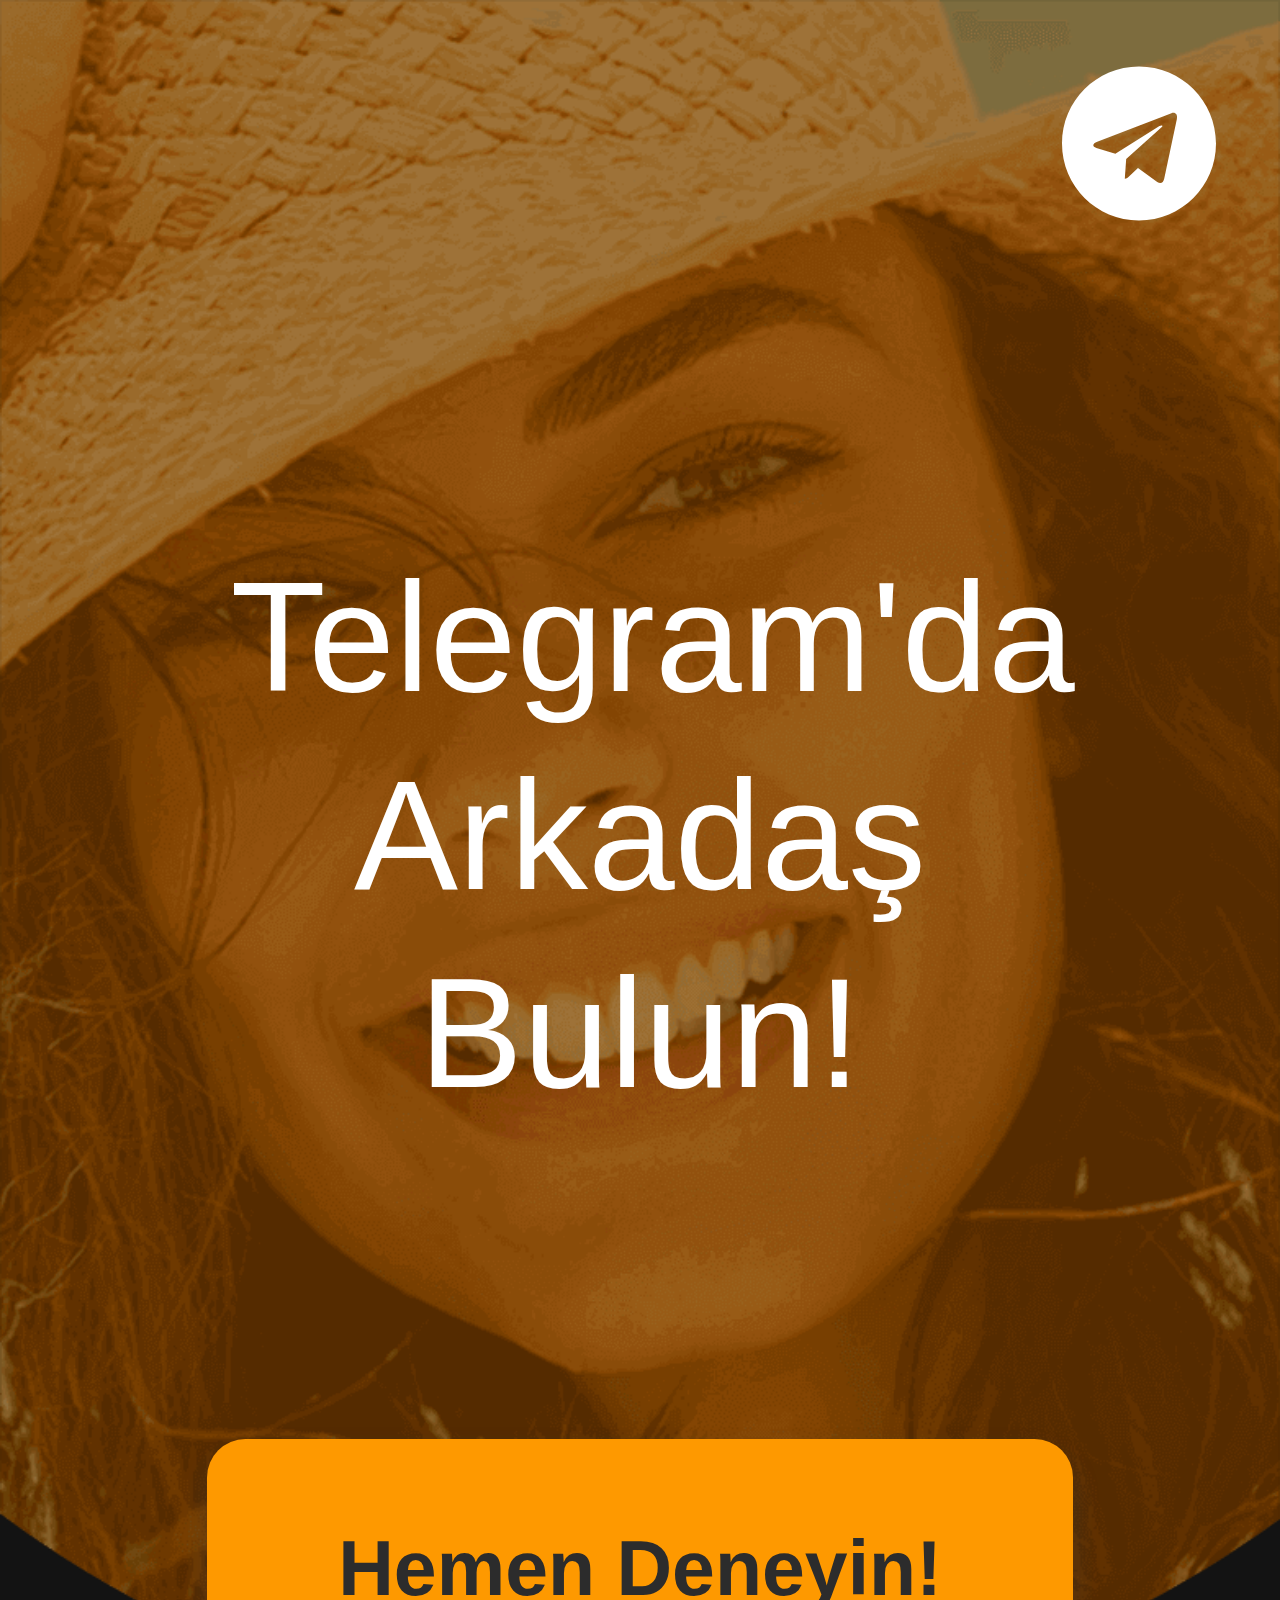
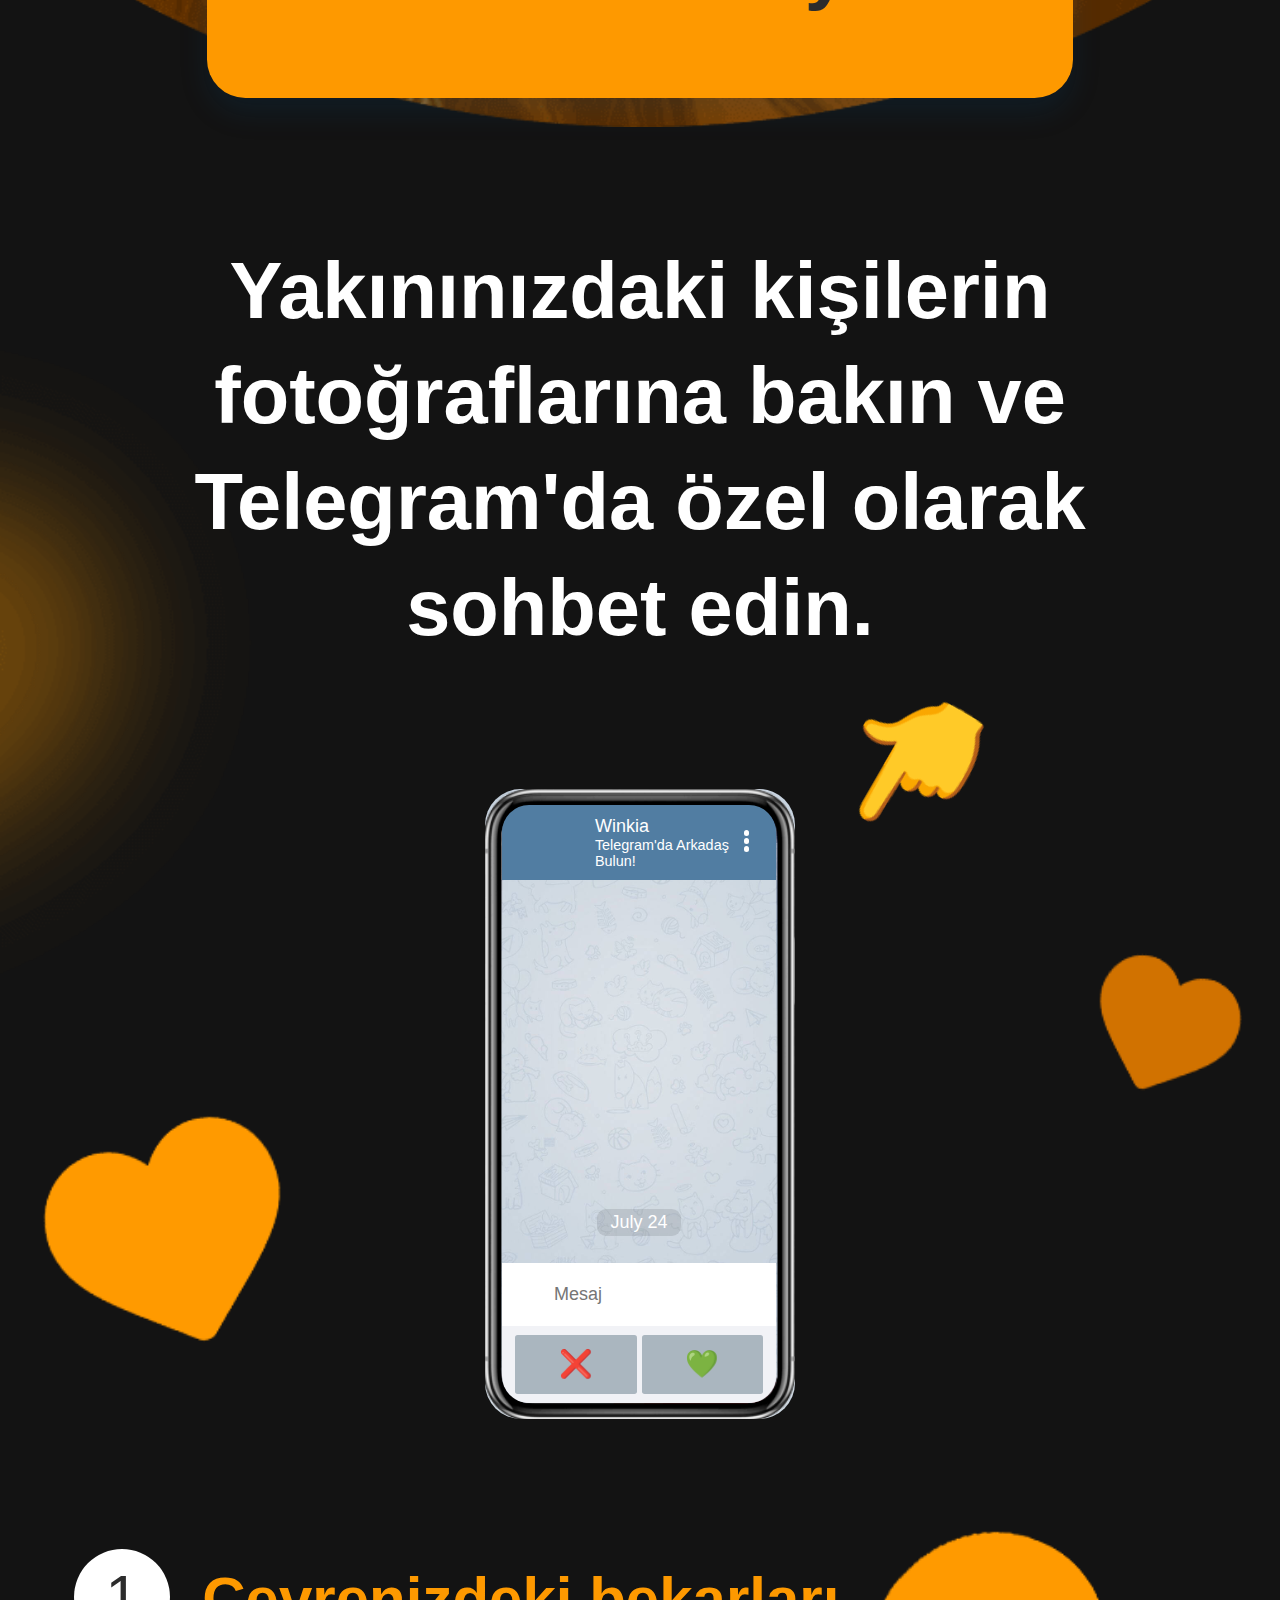
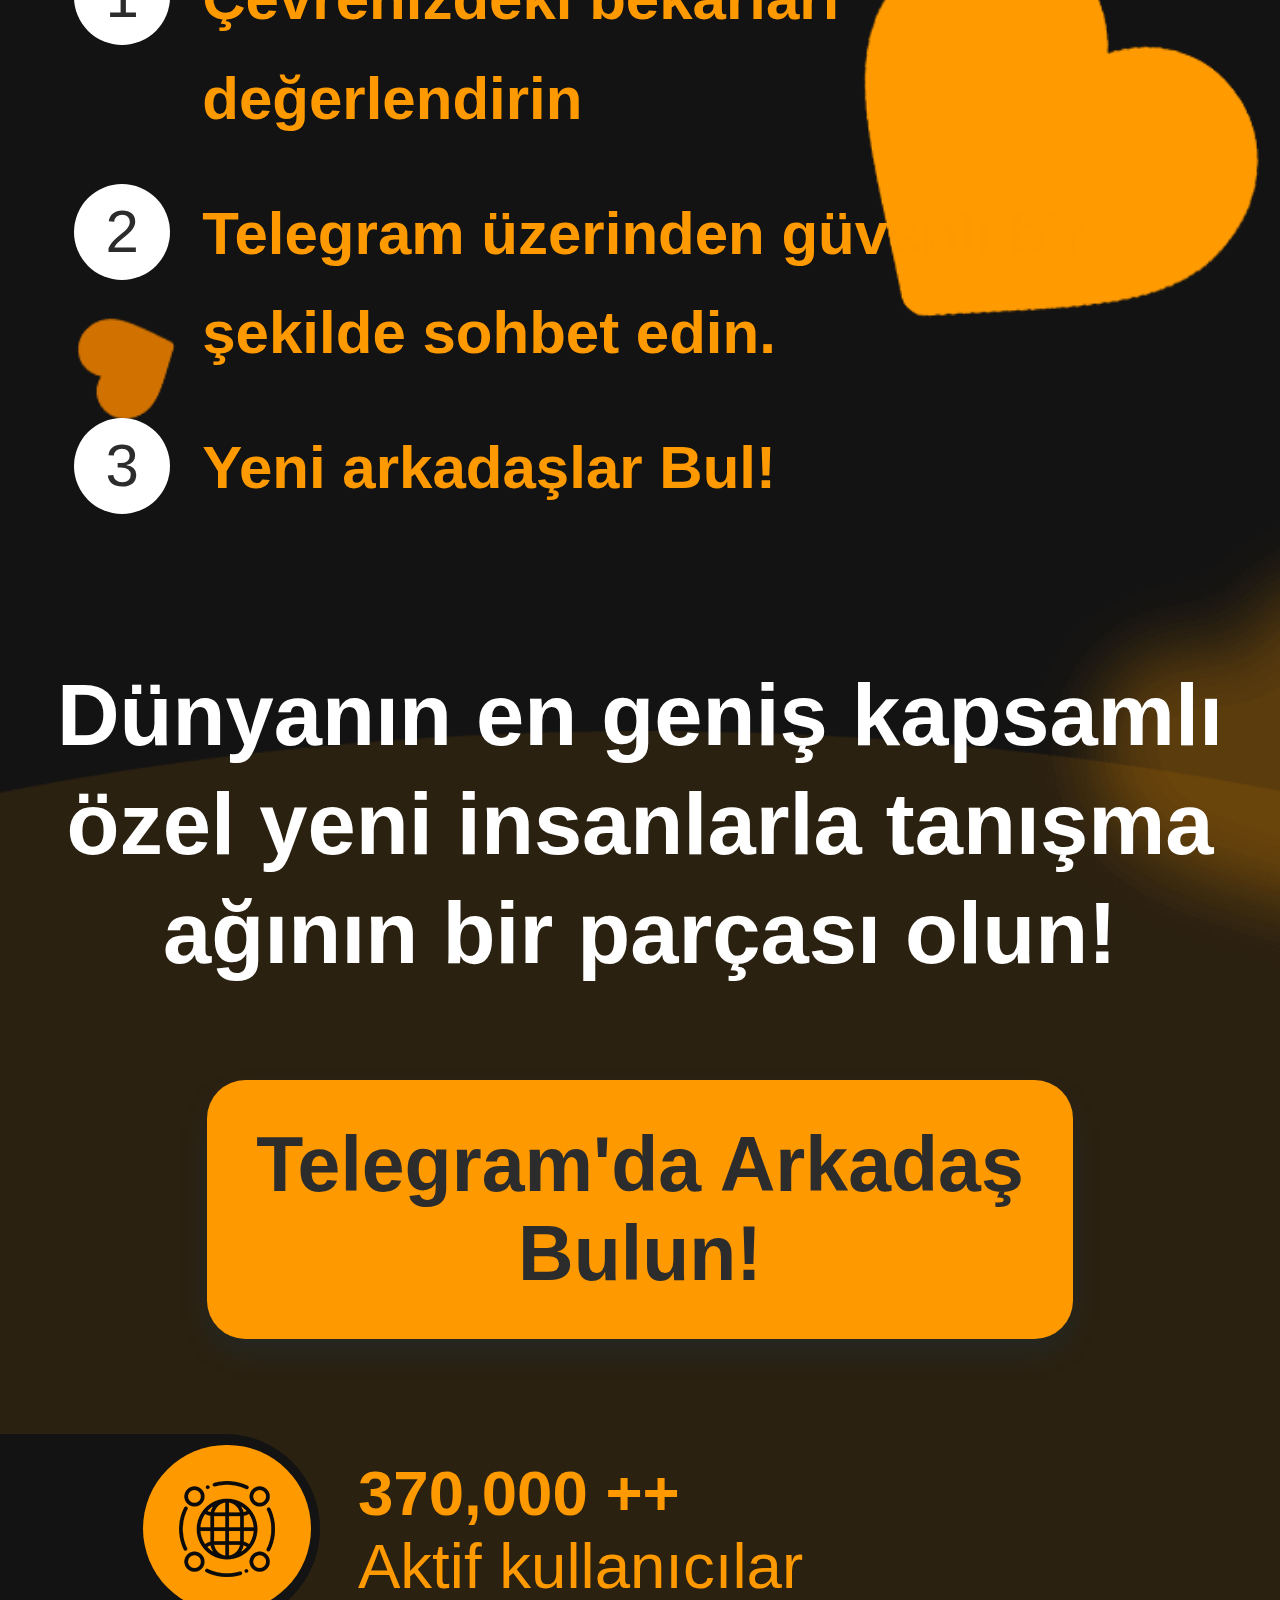
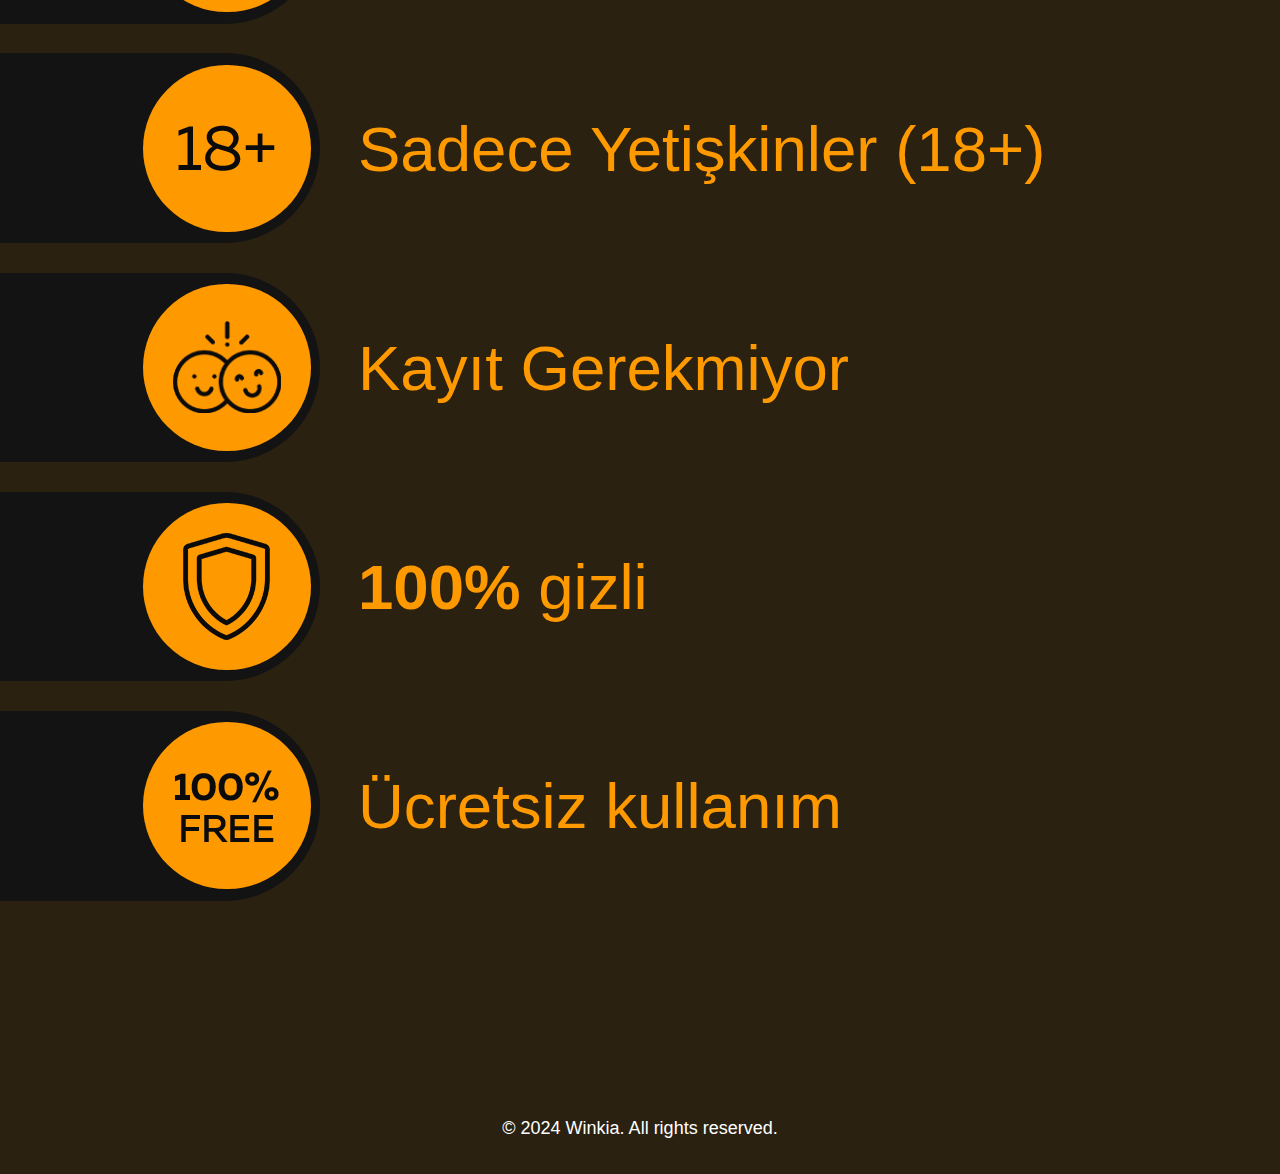
==== commit e20fbb73: "add tr ads" ====
--- a/ads/tr/index.html
+++ b/ads/tr/index.html
@@ -6,8 +6,7 @@
         <meta charset="UTF-8" />
         <meta name="viewport" content="width=device-width, initial-scale=1.0" />
         <meta http-equiv="X-UA-Compatible" content="ie=edge" />
-        <meta name="description" content="Incontri su Telegram  - Domande su Flirtu">
-        <meta name="keywords" content="dating Telegram Incontri Flirtu"/>
+        <meta name="description" content="Telegram'da Arkadaş Bulun!">
         <title>Telegram Dating</title>
         <link rel="stylesheet" href="style.min.css">
         <link rel="shortcut icon" href="photos/fav.ico" type="image/x-icon">
@@ -267,7 +266,7 @@
     <div>
         
         <div class="smile"></div>
-    <input type="text" placeholder="Message" readonly>
+    <input type="text" placeholder="Mesaj" readonly>
     </div>
 
     <div>
